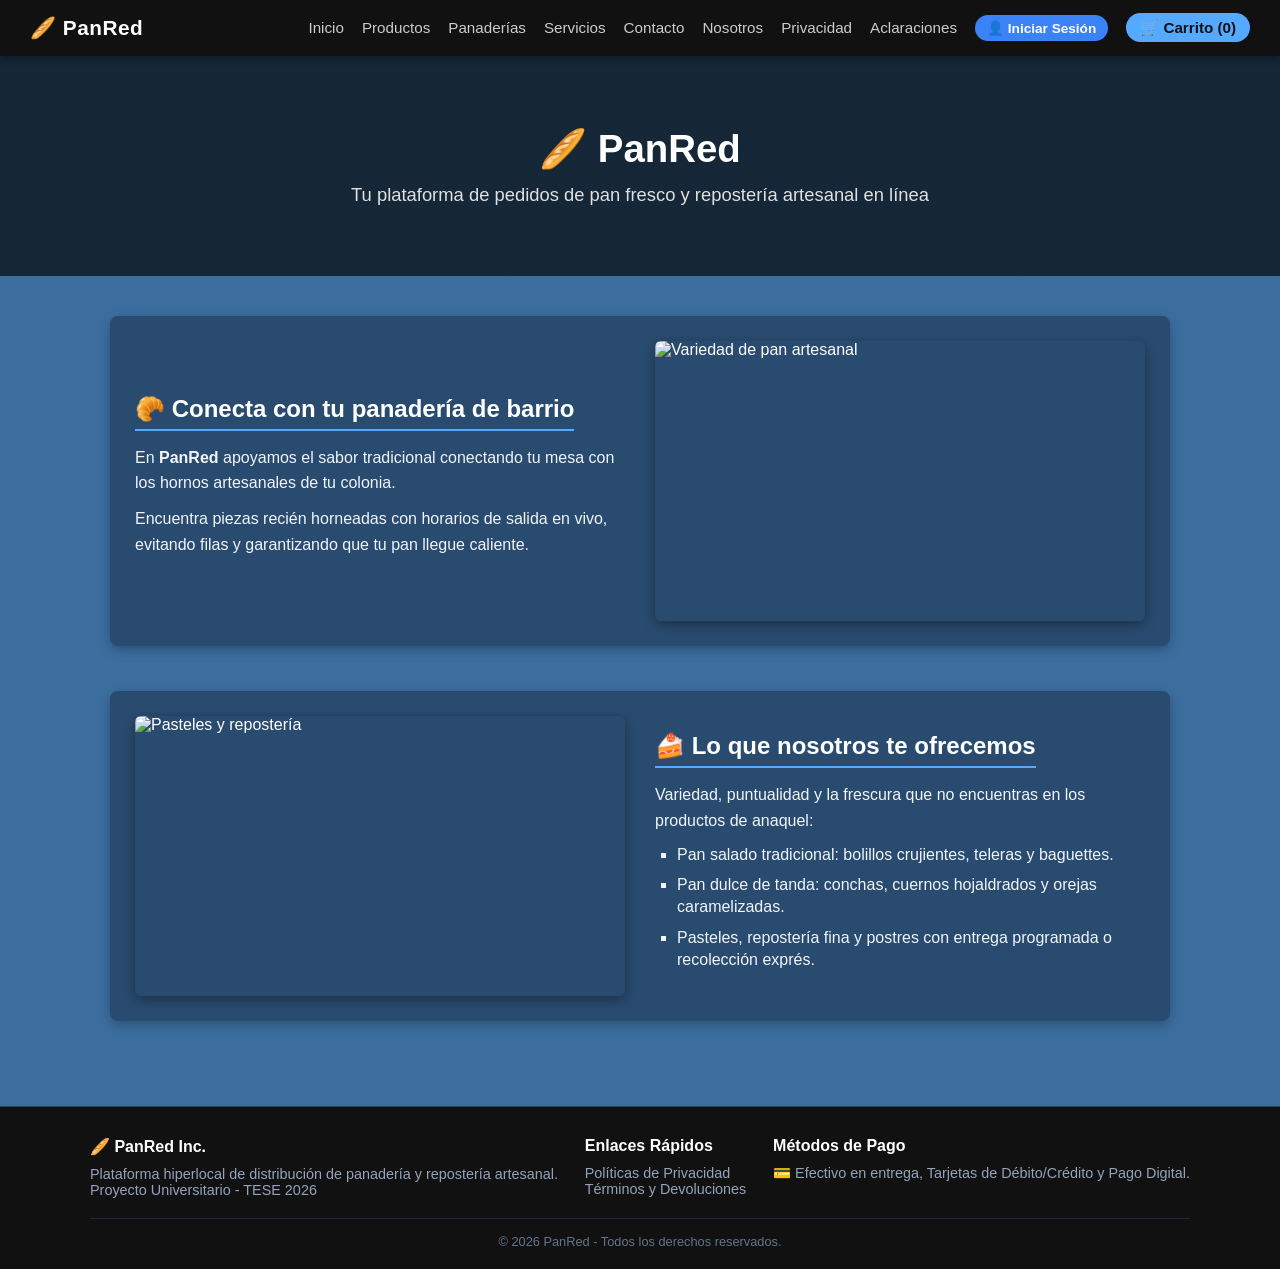
==== index.html @ cef74fc4 "Subida inicial del proyecto PanRed" ====
<!DOCTYPE html>
<html lang="es">
<head>
  <meta charset="UTF-8">
  <meta name="viewport" content="width=device-width, initial-scale=1.0">
  <title>PanRed - Pedidos de Pan en Línea</title>
  <style>
    * { box-sizing: border-box; margin: 0; padding: 0; font-family: Arial, Helvetica, sans-serif; }
    body { background-color: #3b6e9f; color: #ffffff; min-height: 100vh; display: flex; flex-direction: column; }
    
    header.navbar { background-color: #111111; display: flex; justify-content: space-between; align-items: center; padding: 15px 30px; position: sticky; top: 0; z-index: 100; box-shadow: 0 2px 8px rgba(0, 0, 0, 0.4); }
    .logo { font-size: 1.3rem; font-weight: bold; color: #ffffff; letter-spacing: 0.5px; }
    nav ul { display: flex; list-style: none; gap: 18px; align-items: center; }
    nav a { color: #cccccc; text-decoration: none; font-size: 0.95rem; transition: color 0.2s ease; }
    nav a:hover, nav a.active { color: #55aaff; }
    .nav-cart-btn { background-color: #55aaff; color: #111111 !important; font-weight: bold; padding: 6px 14px; border-radius: 20px; text-decoration: none; }

    .hero { background: linear-gradient(rgba(0, 0, 0, 0.65), rgba(0, 0, 0, 0.65)), url('https://images.unsplash.com/photo-1509440159596-0249088772ff?auto=format&fit=crop&w=1200&q=80'); background-size: cover; background-position: center; text-align: center; padding: 70px 20px; }
    .hero-content h1 { font-size: 2.4rem; margin-bottom: 12px; color: #ffffff; }
    .hero-content p { font-size: 1.15rem; color: #e0e0e0; }

    .container { max-width: 1100px; margin: 0 auto; padding: 40px 20px; flex: 1; }
    .feature-row { display: flex; flex-wrap: wrap; align-items: center; gap: 30px; margin-bottom: 45px; background: rgba(17, 24, 39, 0.4); padding: 25px; border-radius: 8px; box-shadow: 0 4px 12px rgba(0, 0, 0, 0.25); }
    .feature-row.reverse { flex-direction: row-reverse; }
    .text-content, .image-content { flex: 1; min-width: 280px; }
    .text-content h2 { font-size: 1.5rem; margin-bottom: 14px; color: #ffffff; border-bottom: 2px solid #55aaff; padding-bottom: 6px; display: inline-block; }
    .text-content p { font-size: 1rem; line-height: 1.6; margin-bottom: 10px; color: #f1f5f9; }
    .text-content ul { list-style-type: square; padding-left: 22px; margin-top: 10px; }
    .text-content li { font-size: 1rem; margin-bottom: 8px; line-height: 1.4; color: #f1f5f9; }
    .image-content img { width: 100%; height: 280px; object-fit: cover; border-radius: 6px; box-shadow: 0 4px 12px rgba(0, 0, 0, 0.35); display: block; }

    footer.main-footer { background-color: #111111; color: #94a3b8; padding: 30px 20px 20px; margin-top: auto; border-top: 1px solid #334155; font-size: 0.9rem; }
    .footer-content { max-width: 1100px; margin: 0 auto; display: flex; flex-wrap: wrap; justify-content: space-between; gap: 20px; margin-bottom: 20px; }
    .footer-col h4 { color: #ffffff; margin-bottom: 10px; font-size: 1rem; }
    .footer-bottom { max-width: 1100px; margin: 0 auto; text-align: center; padding-top: 15px; border-top: 1px solid #1e293b; font-size: 0.8rem; color: #64748b; }
  </style>
</head>
<body>

<header class="navbar">
    <div class="logo">🥖 PanRed</div>
    <nav>
      <ul>
        <li><a href="index.html">Inicio</a></li>
        <li><a href="productos.html">Productos</a></li>
        <li><a href="panaderias.html">Panaderías</a></li>
        <li><a href="servicios.html">Servicios</a></li>
        <li><a href="contacto.html">Contacto</a></li>
        <li><a href="nosotros.html">Nosotros</a></li>
        <li><a href="privacidad.html">Privacidad</a></li>
        <li><a href="aclaraciones.html">Aclaraciones</a></li>
        <li id="user-nav-container"></li>
        <li><a href="productos.html#seccion-carrito" class="nav-cart-btn">🛒 Carrito <span id="cart-count">(0)</span></a></li>
      </ul>
    </nav>
  </header>

  <section class="hero">
    <div class="hero-content">
      <h1>🥖 PanRed</h1>
      <p>Tu plataforma de pedidos de pan fresco y repostería artesanal en línea</p>
    </div>
  </section>

  <main class="container">
    <section class="feature-row">
      <div class="text-content">
        <h2>🥐 Conecta con tu panadería de barrio</h2>
        <p>En <strong>PanRed</strong> apoyamos el sabor tradicional conectando tu mesa con los hornos artesanales de tu colonia.</p>
        <p>Encuentra piezas recién horneadas con horarios de salida en vivo, evitando filas y garantizando que tu pan llegue caliente.</p>
      </div>
      <div class="image-content">
        <img src="https://images.unsplash.com/photo-1555507036-ab1f4038808a?auto=format&fit=crop&w=700&q=80" alt="Variedad de pan artesanal">
      </div>
    </section>

    <section class="feature-row reverse">
      <div class="text-content">
        <h2>🍰 Lo que nosotros te ofrecemos</h2>
        <p>Variedad, puntualidad y la frescura que no encuentras en los productos de anaquel:</p>
        <ul>
          <li>Pan salado tradicional: bolillos crujientes, teleras y baguettes.</li>
          <li>Pan dulce de tanda: conchas, cuernos hojaldrados y orejas caramelizadas.</li>
          <li>Pasteles, repostería fina y postres con entrega programada o recolección exprés.</li>
        </ul>
      </div>
      <div class="image-content">
        <img src="https://images.unsplash.com/photo-1578985545062-69928b1d9587?auto=format&fit=crop&w=700&q=80" alt="Pasteles y repostería">
      </div>
    </section>
  </main>

  <footer class="main-footer">
    <div class="footer-content">
      <div class="footer-col">
        <h4>🥖 PanRed Inc.</h4>
        <p>Plataforma hiperlocal de distribución de panadería y repostería artesanal.</p>
        <p>Proyecto Universitario - TESE 2026</p>
      </div>
      <div class="footer-col">
        <h4>Enlaces Rápidos</h4>
        <p><a href="privacidad.html" style="color: #94a3b8; text-decoration: none;">Políticas de Privacidad</a></p>
        <p><a href="aclaraciones.html" style="color: #94a3b8; text-decoration: none;">Términos y Devoluciones</a></p>
      </div>
      <div class="footer-col">
        <h4>Métodos de Pago</h4>
        <p>💳 Efectivo en entrega, Tarjetas de Débito/Crédito y Pago Digital.</p>
      </div>
    </div>
    <div class="footer-bottom">&copy; 2026 PanRed - Todos los derechos reservados.</div>
  </footer>

  <script src="app.js"></script>
</body>
</html>
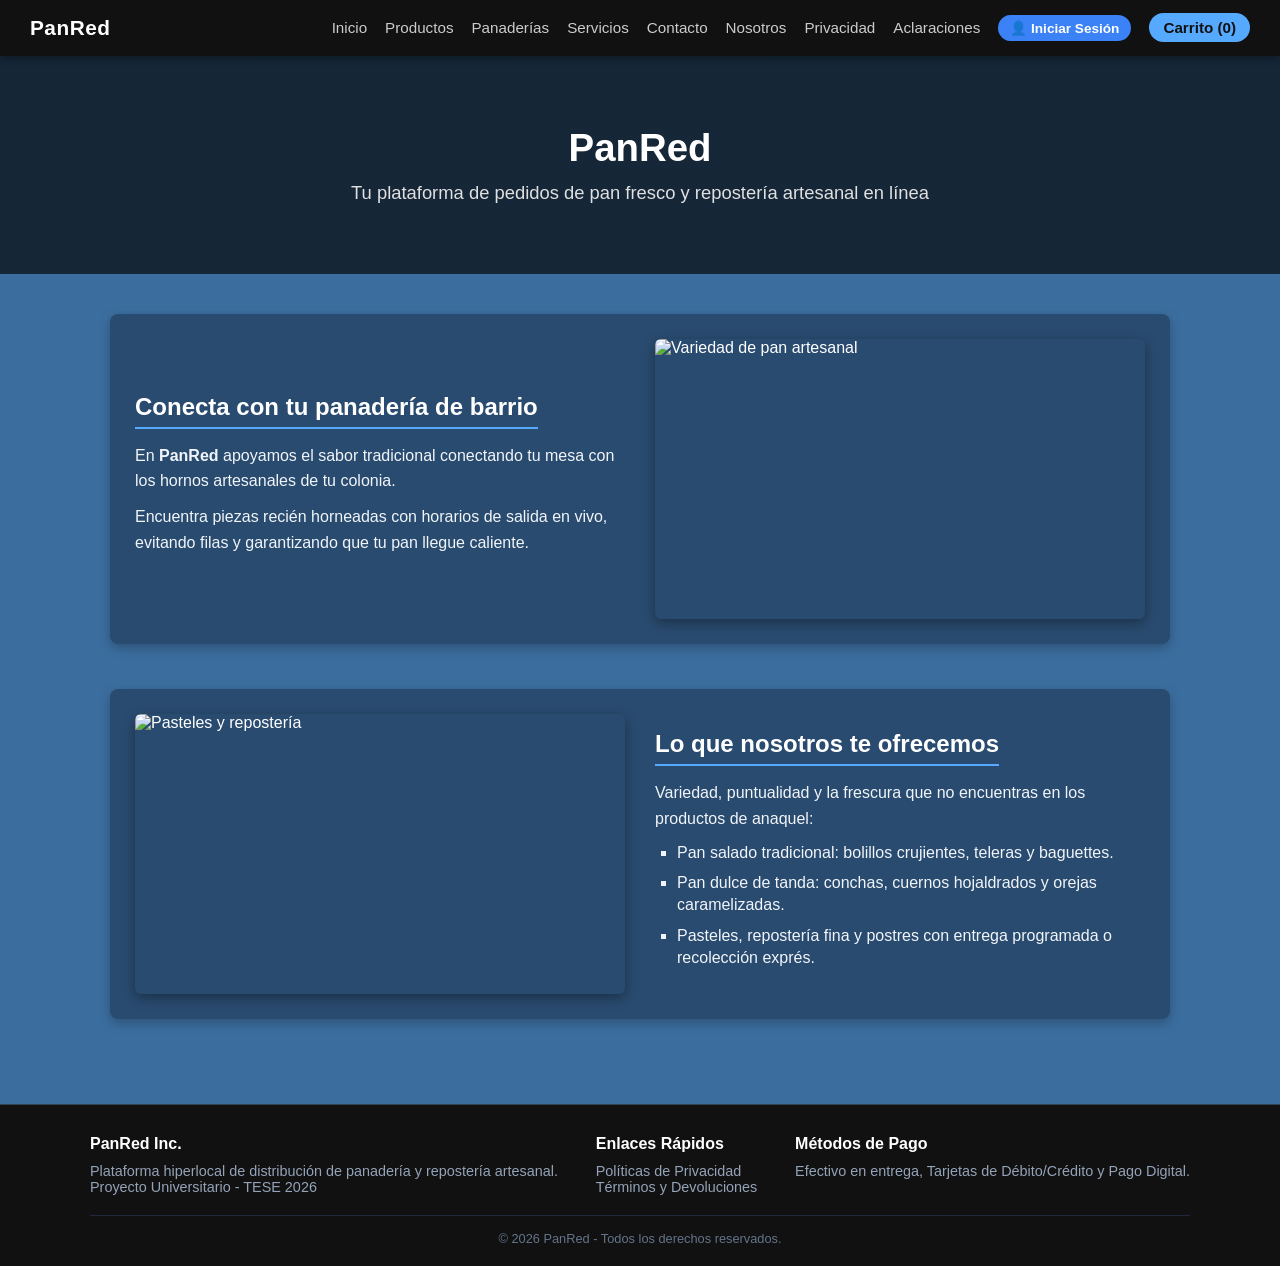
==== commit 1230d762: "Agregar nueva versión de PanRed Co-authored-by: Copilot <223556219+Copilot@users.noreply.github.com>" ====
--- a/index.html
+++ b/index.html
@@ -38,7 +38,7 @@
 <body>
 
 <header class="navbar">
-    <div class="logo">🥖 PanRed</div>
+    <div class="logo"> PanRed</div>
     <nav>
       <ul>
         <li><a href="index.html">Inicio</a></li>
@@ -50,14 +50,14 @@
         <li><a href="privacidad.html">Privacidad</a></li>
         <li><a href="aclaraciones.html">Aclaraciones</a></li>
         <li id="user-nav-container"></li>
-        <li><a href="productos.html#seccion-carrito" class="nav-cart-btn">🛒 Carrito <span id="cart-count">(0)</span></a></li>
+        <li><a href="productos.html#seccion-carrito" class="nav-cart-btn"> Carrito <span id="cart-count">(0)</span></a></li>
       </ul>
     </nav>
   </header>
 
   <section class="hero">
     <div class="hero-content">
-      <h1>🥖 PanRed</h1>
+      <h1> PanRed</h1>
       <p>Tu plataforma de pedidos de pan fresco y repostería artesanal en línea</p>
     </div>
   </section>
@@ -65,7 +65,7 @@
   <main class="container">
     <section class="feature-row">
       <div class="text-content">
-        <h2>🥐 Conecta con tu panadería de barrio</h2>
+        <h2> Conecta con tu panadería de barrio</h2>
         <p>En <strong>PanRed</strong> apoyamos el sabor tradicional conectando tu mesa con los hornos artesanales de tu colonia.</p>
         <p>Encuentra piezas recién horneadas con horarios de salida en vivo, evitando filas y garantizando que tu pan llegue caliente.</p>
       </div>
@@ -76,7 +76,7 @@
 
     <section class="feature-row reverse">
       <div class="text-content">
-        <h2>🍰 Lo que nosotros te ofrecemos</h2>
+        <h2> Lo que nosotros te ofrecemos</h2>
         <p>Variedad, puntualidad y la frescura que no encuentras en los productos de anaquel:</p>
         <ul>
           <li>Pan salado tradicional: bolillos crujientes, teleras y baguettes.</li>
@@ -93,7 +93,7 @@
   <footer class="main-footer">
     <div class="footer-content">
       <div class="footer-col">
-        <h4>🥖 PanRed Inc.</h4>
+        <h4> PanRed Inc.</h4>
         <p>Plataforma hiperlocal de distribución de panadería y repostería artesanal.</p>
         <p>Proyecto Universitario - TESE 2026</p>
       </div>
@@ -104,7 +104,7 @@
       </div>
       <div class="footer-col">
         <h4>Métodos de Pago</h4>
-        <p>💳 Efectivo en entrega, Tarjetas de Débito/Crédito y Pago Digital.</p>
+        <p> Efectivo en entrega, Tarjetas de Débito/Crédito y Pago Digital.</p>
       </div>
     </div>
     <div class="footer-bottom">&copy; 2026 PanRed - Todos los derechos reservados.</div>
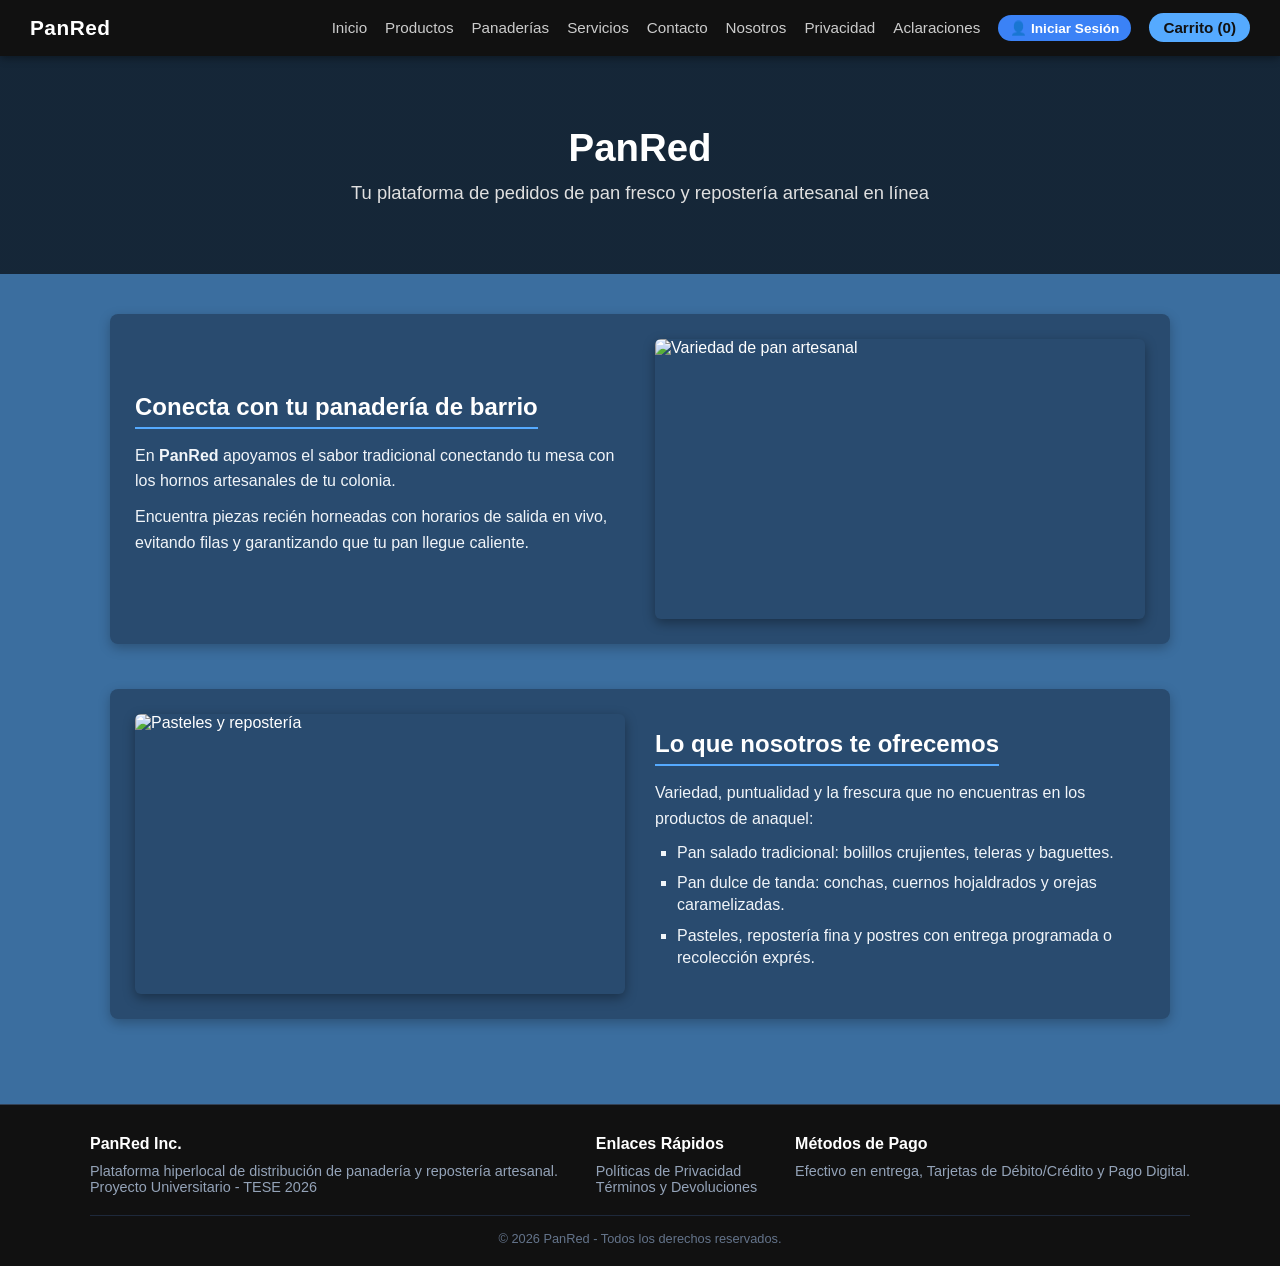
==== commit 6413fd1c: "2nd release Ultino deploy" ====
--- a/index.html
+++ b/index.html
@@ -111,5 +111,6 @@
   </footer>
 
   <script src="app.js"></script>
+  <script src="cuenta-menu.js"></script>
 </body>
 </html>
